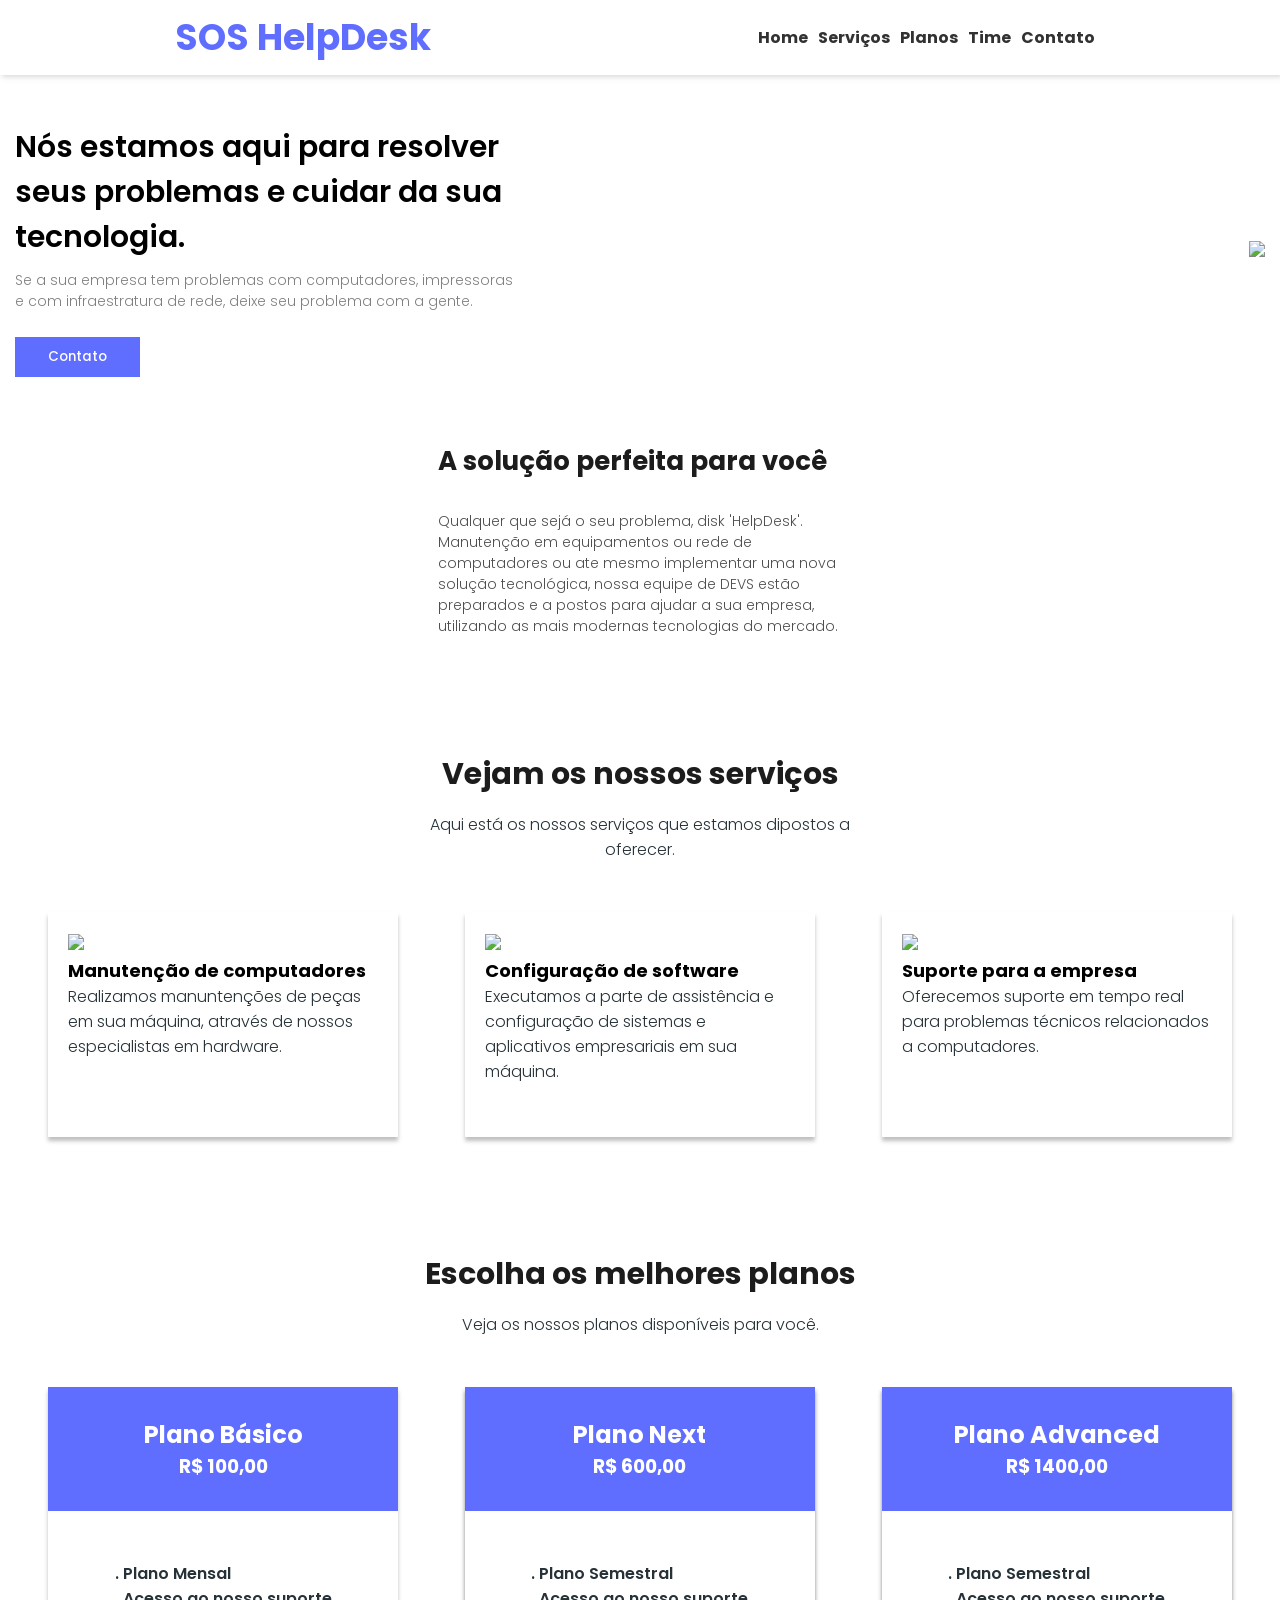
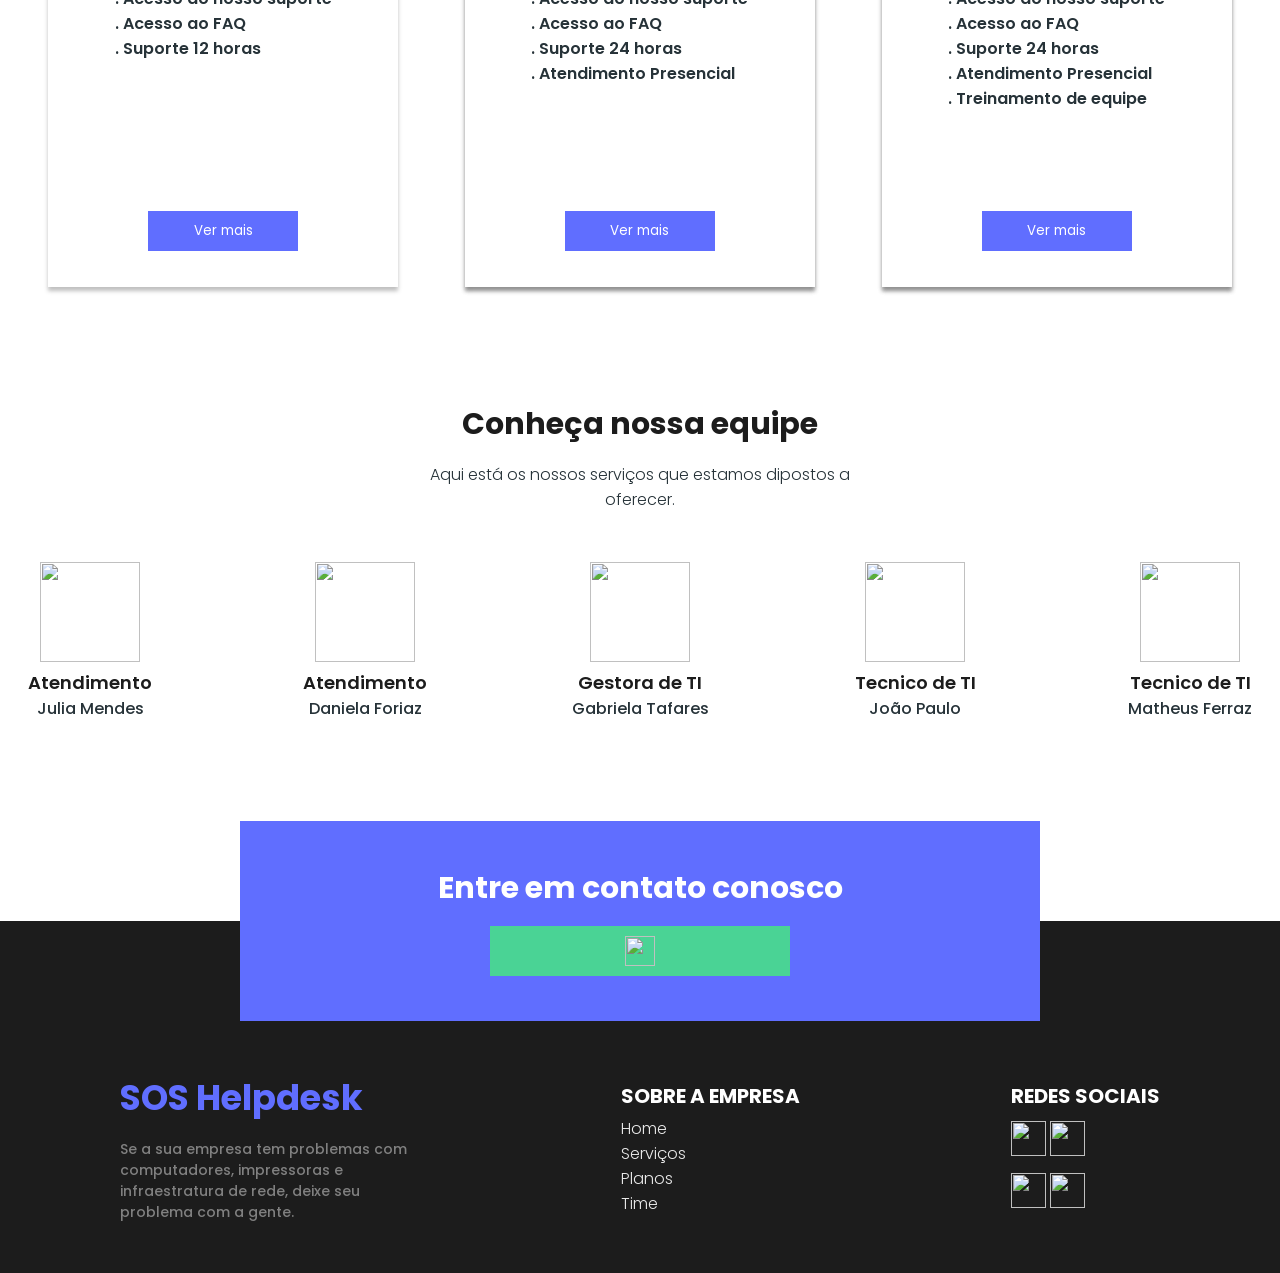
==== sos_helpdesk/index.html @ db4b1d93 "SOS_HELPDESK" ====
<!DOCTYPE html>
<html lang="pt-br">
<head>
    <meta charset="UTF-8">
    <meta http-equiv="X-UA-Compatible" content="IE=edge">
    <meta name="viewport" content="width=device-width, initial-scale=1.0">
    <link rel="stylesheet" href="styles.css">
    <link rel="preconnect" href="https://fonts.googleapis.com">
    <link rel="preconnect" href="https://fonts.gstatic.com" crossorigin>
    <link href="https://fonts.googleapis.com/css2?family=Poppins:wght@100;200;300;400&display=swap" rel="stylesheet">
    <script src="https://kit.fontawesome.com/73325f468f.js" crossorigin="anonymous"></script>
    <title>SOS HelpDesk</title>
</head>
<body>

    <!--Barra de Navegação-->
    <nav>
        <h1>
            <a class="logo" href="#">SOS HelpDesk</a>
        </h1>

        <ul>
            <li><a href="#home">Home</a></li>
            <li><a href="#servicos">Serviços</a></li>
            <li><a href="#planos">Planos</a></li>
            <li><a href="#time">Time</a></li>
            <li><a href="#contato">Contato</a></li>
        </ul>
    </nav>

    <!--Principal-->
    <main class="container2 main" id="home">
        <div class="box-text">
            <h2>Nós estamos aqui para resolver seus problemas e cuidar da sua tecnologia.</h2>
            <p>Se a sua empresa tem problemas com computadores, impressoras e  com  infraestratura de rede, deixe seu problema com a gente.</p>
            <button>Contato</button>
        </div>
        <div class="box-img">
            <img src="../../../pages/projects/projetoUninove-main/Img/Maintenance.gif">
        </div>
    </main>
    
    <!--Sobre-->
    <section class="about container2">
        <div>
            <img class="img-about" src="../../projects/projetoUninove-main/Img/Working-amico.svg" alt="" srcset="">
        </div>
        <div class="about-text">
            <h1>A solução perfeita para você</h1>
            <p>
                Qualquer que sejá o seu problema, disk 'HelpDesk'.
                Manutenção em equipamentos ou rede de computadores
                ou ate mesmo implementar uma nova solução
                tecnológica, nossa equipe de DEVS estão preparados
                e a postos para ajudar a sua empresa, utilizando as mais 
                modernas tecnologias do mercado.
            </p>
        </div>
    </section>


    <!--Planos-->
    <section class="container services" id="servicos">
        <div class="servicesText">
            <h1>Vejam os nossos serviços</h1>
            <p>Aqui está os nossos serviços que estamos dipostos a oferecer.</p>
        </div>
        <div class="card-container">
            <div class="card">
                <img src="../../projects/projetoUninove-main/Img/manutenção.gif">
                <h2>Manutenção de computadores</h2>
                <p>Realizamos manuntenções de peças em sua máquina, através de nossos especialistas em hardware.</p>
            </div>
            <div class="card">
                <img src="../../projects/projetoUninove-main/Img/configuração.gif">
                <h2>Configuração de software</h2>
                <p>Executamos a parte de assistência e configuração de sistemas e aplicativos empresariais em sua máquina.</p>
            </div>
            <div class="card">
                <img src="../../projects/projetoUninove-main/Img/celular.gif">
                <h2>Suporte para a empresa</h2>
                <p>Oferecemos suporte em tempo real para problemas técnicos relacionados a computadores.</p>
            </div>
        </div>
    </section>

    <!--Serviços-->
    <section class="container services" id="planos">
        <div class="servicesText">
            <h1>Escolha os melhores planos</h1>
            <p>Veja os nossos planos disponíveis para você.</p>
        </div>
        
        <div class="card-container">
            <div class="cardService">
                <div class="cardTitle">
                    <h2>Plano Básico</h2>
                    <h3>R$ 100,00</h3>
                </div>

                <div class="cardText">
                    <p>. Plano Mensal</p>
                    <p>. Acesso ao nosso suporte</p>
                    <p>. Acesso ao FAQ</p>
                    <p>. Suporte 12 horas</p>
                </div>

                <button class="btnCard"><a href="pages/checkout.html">Ver mais</a></button>
            </div>

            <div class="cardService">
                <div class="cardService">
                    <div class="cardTitle">
                        <h2>Plano Next</h2>
                        <h3>R$ 600,00</h3>
                    </div>

                    <div class="cardText">
                        <p>. Plano Semestral</p>
                        <p>. Acesso ao nosso suporte</p>
                        <p>. Acesso ao FAQ</p>
                        <p>. Suporte 24 horas</p>
                        <p>. Atendimento Presencial</p>
                    </div>

                    <button class="btnCard"><a href="pages/checkout.html">Ver mais</a></button>
                </div>
            </div>

            <div class="cardService">
                <div class="cardService">
                    <div class="cardTitle">
                        <h2>Plano Advanced</h2>
                        <h3>R$ 1400,00</h3>
                    </div>

                    <div class="cardText">
                        <p>. Plano Semestral</p>
                        <p>. Acesso ao nosso suporte</p>
                        <p>. Acesso ao FAQ</p>
                        <p>. Suporte 24 horas</p>
                        <p>. Atendimento Presencial</p>
                        <p>. Treinamento de equipe</p>
                    </div>

                    <button class="btnCard"><a href="pages/checkout.html">Ver mais</a></button>
                </div>
            </div> 
    </section>

    <section class="container time" id="time">
        <div class="servicesText">
            <h1>Conheça nossa equipe</h1>
            <p>Aqui está os nossos serviços que estamos dipostos a oferecer.</p>
        </div>
        <div class="carrousel">
            <div class="cardCarrousel">
                <img src="../../projects/projetoUninove-main/Img/Jessica.svg" alt="">
                <h3 class="cardCarrouselTitle">Atendimento</h3>
                <p>Julia Mendes</p>
            </div>
            <div class="cardCarrousel">
                <img src="../../projects/projetoUninove-main/Img/Jessica.svg" alt="">
                <h3 class="cardCarrouselTitle">Atendimento</h3>
                <p>Daniela Foriaz</p>
            </div>
            <div class="cardCarrousel">
                <img src="../../projects/projetoUninove-main/Img/Jessica.svg" alt="">
                <h3 class="cardCarrouselTitle">Gestora de TI</h3>
                <p>Gabriela Tafares</p>
            </div>
            <div class="cardCarrousel">
                <img src="../../projects/projetoUninove-main/Img/Jessica.svg" alt="">
                <h3 class="cardCarrouselTitle">Tecnico de TI</h3>
                <p>João Paulo</p>
            </div>
            <div class="cardCarrousel">
                <img src="../../projects/projetoUninove-main/Img/Jessica.svg" alt="">
                <h3 class="cardCarrouselTitle">Tecnico de TI</h3>
                <p>Matheus Ferraz</p>
            </div>  
        </div>
    </section>

    <!--Rodapé-->
    <footer class="footer" id="contato">
        <div class="cardContato container">
            <h1>Entre em contato conosco</h1>
            <button><img src="../../projects/projetoUninove-main/Img/whatsapp.png"></button>
        </div>
        <div class="container2 helper">
            <div class="column">
                <h1>SOS Helpdesk </h1>
                <span>Se a sua empresa tem problemas com computadores, impressoras e  infraestratura de rede, deixe seu problema com a gente.</span>
            </div>
            <div class="column">
                <h2>SOBRE A EMPRESA</h2>
                <ul>
                    <li>Home</li>
                    <li>Serviços</li>
                    <li>Planos</li>
                    <li>Time</li>
                </ul>
            </div>
            <div class="column">
                <h2>REDES SOCIAIS</h2>
                <div class="columnImg">
                    <div>
                        <img src="../../projects/projetoUninove-main/Img/instagram.png" alt="">
                        <img src="../../projects/projetoUninove-main/Img/twitter.png" alt="">
                    </div>
                    <div>
                        <img src="../../projects/projetoUninove-main/Img/facebook.png" alt="">
                        <img src="../../projects/projetoUninove-main/Img/linkedin.png" alt="">
                    </div>
                </div>
            </div>
        </div>
    </footer>
</body>
</html>
---- sos_helpdesk/styles.css ----
/* Resets */

* {
    padding: 0;
    margin: 0;
    box-sizing: border-box;
    font-family: 'Poppins', sans-serif;
}

.container {
    display: flex;
    flex-direction: column;
    max-width: 1250px;
    margin: 0 auto;
}

.container2 {
    display: flex;
    max-width: 1250px;
    margin: 0 auto;
}

/* Font-styles */

h1 {
    font-size: 30px;
    color: #1C1C1C;
    font-weight: 700;
    padding-bottom: 15px;
    padding-top: 15px;
}

p {
    font: 14px;
    color: #263238;
    font-weight: 300;
}

/* Styles Services */

.services {
    margin-top: 100px;
}

.card {
    height: 225px;
    width: 350px;
    padding: 20px;
    
    box-shadow: 0px  4px 4px rgba(0, 0, 0, 0.25);
}

.card-container {
    display: flex;
    justify-content: space-around;
    margin-top: 50px;
}

.card h2 {
    font-size: 18px;
}

.servicesText {
    text-align: center;
    max-width: 475px;
    margin: 0 auto;
}

.services img {
    height: 60px;
}

/* Services */

.cardService {
    display: flex;
    flex-direction: column;
    align-items: center;

    height: 500px;
    width: 350px;
    
    box-shadow: 0px  4px 4px rgba(0, 0, 0, 0.25);
}

.cardService h2, h3{
    color: #fff;
}

.cardText {
    max-width: 300px;
    margin: auto;
    height: 200px;
    margin-top: 50px;
    margin-bottom: 50px;
}

.cardText p {
    font-size: 16px;
    font-weight: 600;
}

.cardTitle {
    padding: 30px;
    width: 350px;
    text-align: center;

    background: #606EFF;
}

.btnCard {
    padding: 10px;
    width: 150px;
    margin-bottom: 25px;
    
    background-color: #606EFF;
    color: #fff;

    border-style: none;
}

/* Estilos Gerais */
.container2 {
    display: flex;
    max-width: 1250px;
    margin: 0 auto;
}

/* Estilos Barra de Navegação */
nav {
    display: flex;
    justify-content: space-between;
    align-items: center;

    box-shadow: 2px 2px 5px #B5B5B582;

    height: 75px;
    padding-left: 175px;
    padding-right: 175px;
}

nav a {
    text-decoration: none;
}

.logo {
    font-size: 36px;
    font-weight: bold;
    color: #606EFF;
}

ul {
    display: flex;
    list-style: none;
}

ul li a{
    font-weight: bold;
    font-size: 16px;
    color: #1C1C1C;
    padding-right: 10px;
}

/* Sessão Principal */
.main {
    margin-top: 50px;
    margin-bottom: 50px;

    align-items: center;
    justify-content: space-between;
}

.box-text {
    max-width: 500px;
}

.main p {
    font-size: 14px;
    color: #808080;

    margin-top: 10px;
    margin-bottom: 25px;
}

.main h2 {
    font-size: 30px;
    font-weight: 600;
}

/* Botões */
.main button {
    border-style: none;

    height: 40px;
    width: 125px;

    background-color: #606EFF;
    color: #fff;

    font-weight: 500;
}

/* Sobre */
.about {
    margin-top: 50px;
    margin-bottom: 50px;

    justify-content: center;
    align-items: center;
}

.img-about {
    height: 350px;
    width: auto;
    margin-right: 15px;
}

.about-text {
    max-width: 420px;
}

.about-text h1 {
    font-size: 26px;
    color: #1C1C1C;
}

.about p {
    font-size: 14px;
    color: #4F4F4F;
    margin-top: 15px;
}

/* Time */
.time {
    margin-top: 100px;
    margin-bottom: 100px;
}

.carrousel {
    display: flex;
    justify-content: space-between;
}

.cardCarrousel {
    margin-top: 50px;
    margin-bottom: 100px;
    text-align: center;

    width: 150px;
}

.cardCarrousel img {
    height: 100px;
    width: 100px;
}

.cardCarrousel p {
    font-size: 16;
    font-weight: 500;
}

.cardCarrouselTitle {
    font-size: 18px;
    font-weight: 600;
    color: #1C1C1C;
}

/* Footer */

.footer {
    background-color: #1C1C1C;
    padding-top: 50px;
    padding-bottom: 50px;
}

.column {
    display: flex;
    flex-direction: column;
    width: auto;
}

.column ul {
    display: flex;
    margin-top: 5px;
    flex-direction: column;
    color: #fff;
}

.column ul li {
    font-size: 16px;
    font-weight: 300;
}

.column h1 {
    font-size: 35px;
    color: #606EFF;
    font-weight: bold;
}

.column span {
    font-size: 14px;
    font-weight: 500;
    color: #808080;
    max-width: 290px;
}

footer h2 {
    color: #fff;
    font-size: 20px;
    font-weight: bold;
    padding-top: 10px;
}

footer h1 {
    padding-top: 0px;
}

.helper {
    justify-content: space-around;
    align-items: flex-start;
}

.columnImg {
    display: flex;
    flex-direction: column;
}

.column img {
    height: 35px;
    width: 35px;
    margin-top: 10px;
}

.cardContato {
    margin-top: -150px;
    margin-bottom: 50px;
    width: 800px;
    height: 200px;
    background-color: #606EFF;
    display: flex;
    align-items: center;
    justify-content: center;
}

.cardContato h1 {
    color: #fff;
}

.cardContato button {
    display: flex;
    align-items: center;
    height: 50px;
    width: 300px;
    margin: 0 auto;
    background-color: #4AD395;
    border-style: none;
}

.cardContato button img {
    height: 30px;
    width: 30px;
    margin: 0 auto;
}

.cardContato button:hover {
    opacity: 90%;
    cursor: pointer;
}

ul li {
    opacity: 90%;
}

button a {
    color: #fff;
    text-decoration: none;
}
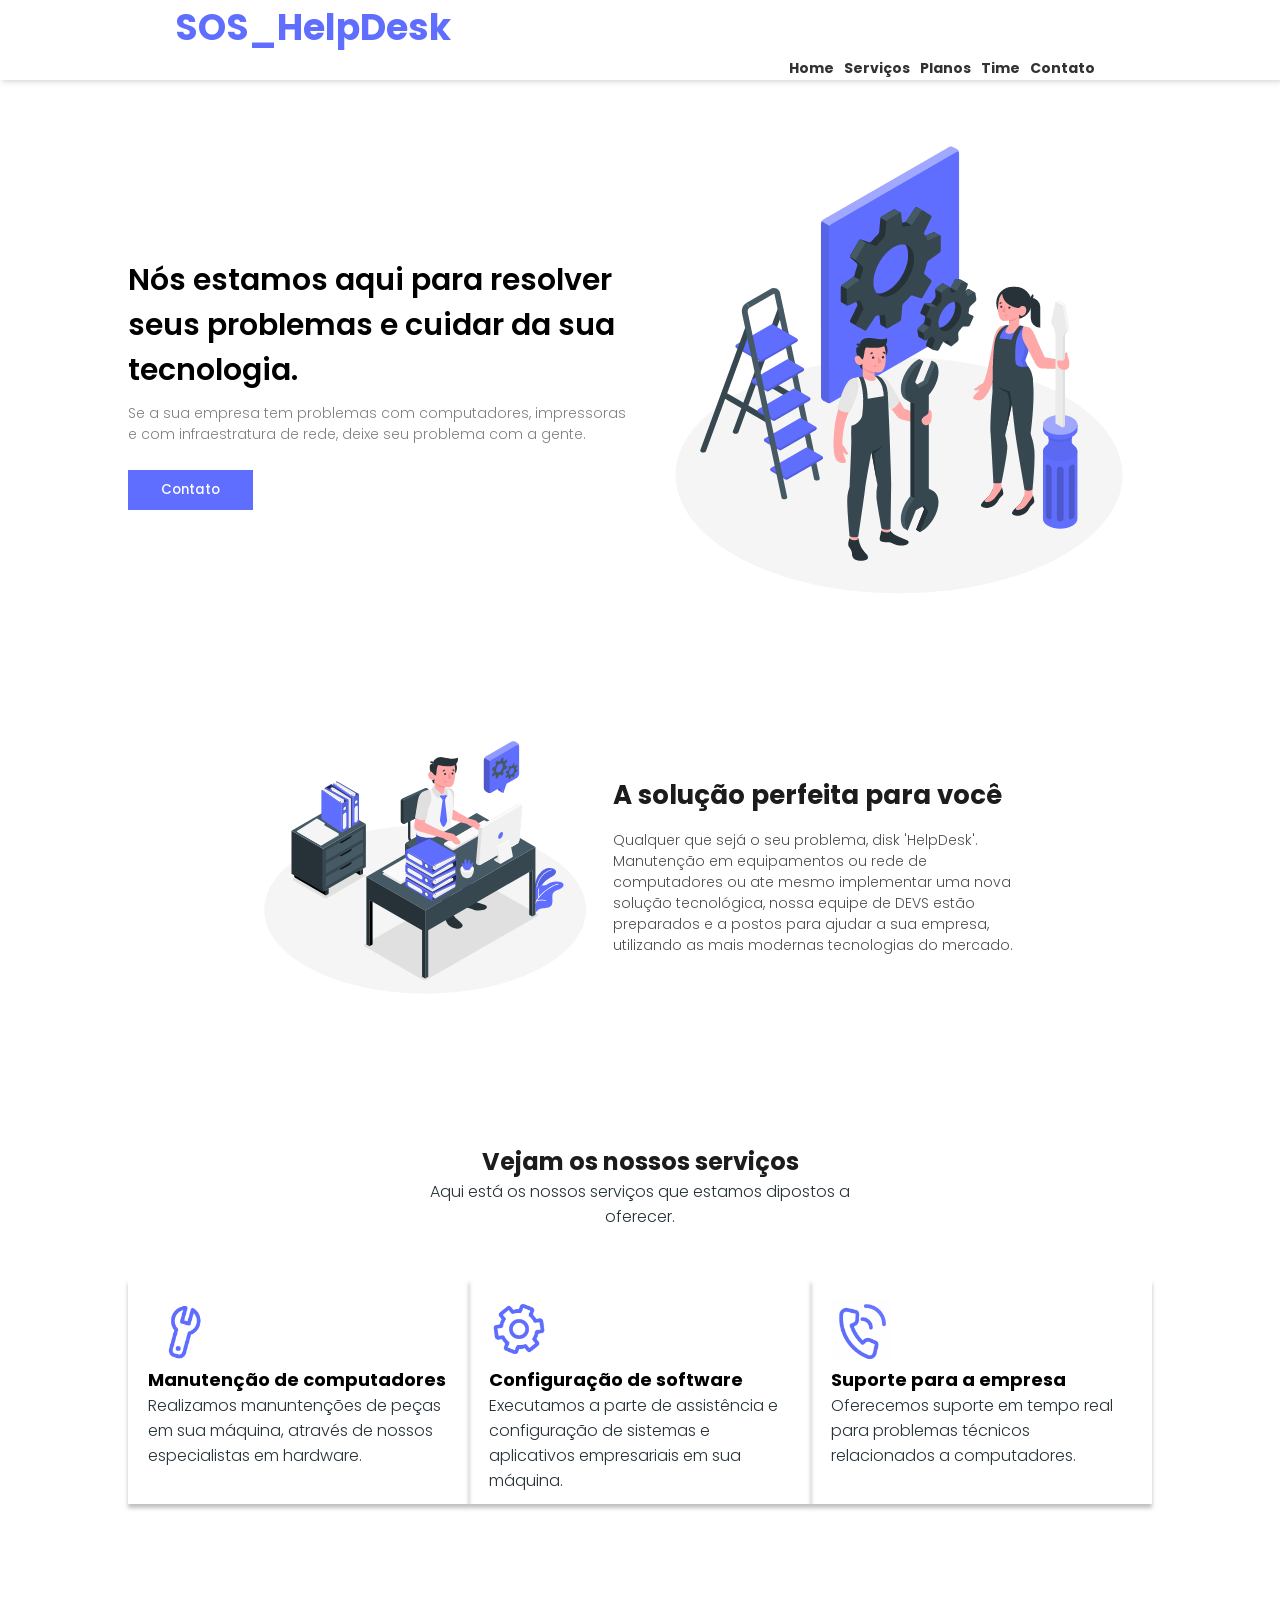
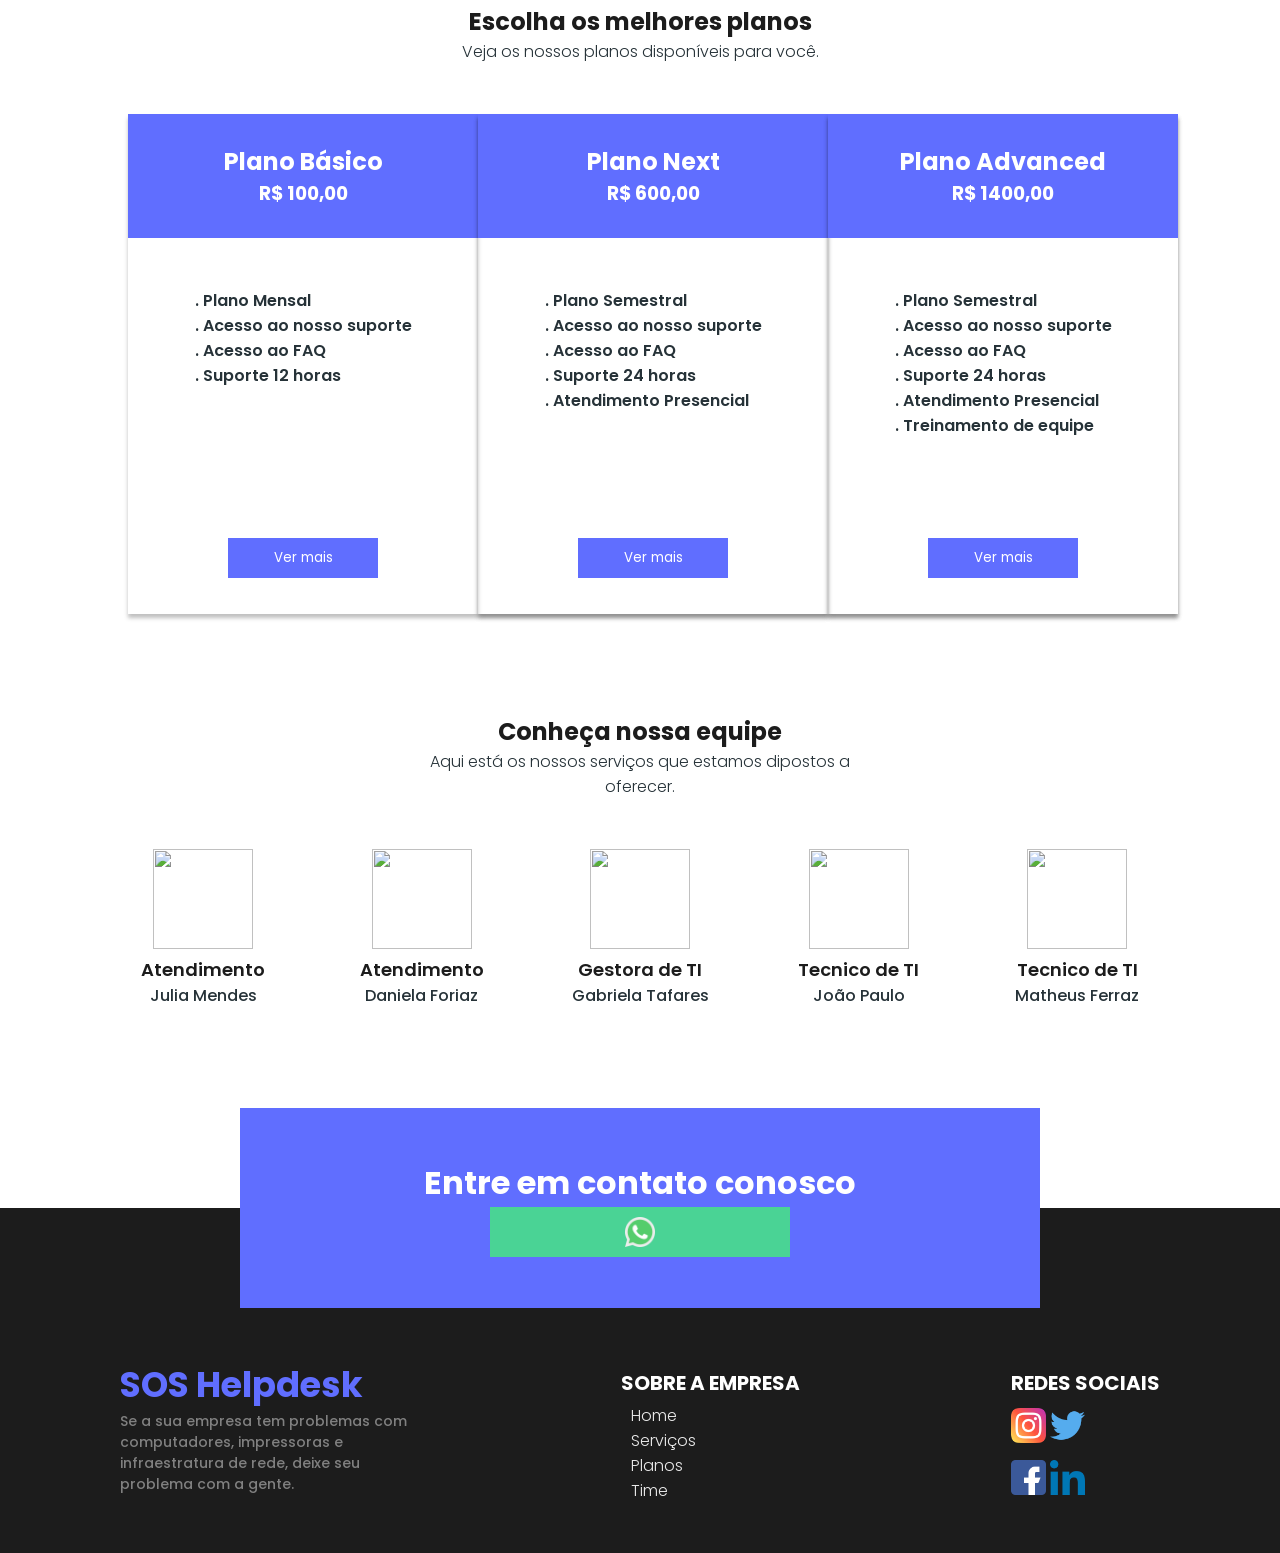
==== commit fe041f07: "ajustes nas images ajustes nas images" ====
--- a/sos_helpdesk/index.html
+++ b/sos_helpdesk/index.html
@@ -9,14 +9,14 @@
     <link rel="preconnect" href="https://fonts.gstatic.com" crossorigin>
     <link href="https://fonts.googleapis.com/css2?family=Poppins:wght@100;200;300;400&display=swap" rel="stylesheet">
     <script src="https://kit.fontawesome.com/73325f468f.js" crossorigin="anonymous"></script>
-    <title>SOS HelpDesk</title>
+    <title>SOS HelpDesk..</title>
 </head>
 <body>
 
     <!--Barra de Navegação-->
     <nav>
         <h1>
-            <a class="logo" href="#">SOS HelpDesk</a>
+            <a class="logo" href="#">SOS_HelpDesk</a>
         </h1>
 
         <ul>
@@ -36,14 +36,14 @@
             <button>Contato</button>
         </div>
         <div class="box-img">
-            <img src="../../../pages/projects/projetoUninove-main/Img/Maintenance.gif">
+            <img src="Img/Maintenance.gif">
         </div>
     </main>
     
     <!--Sobre-->
     <section class="about container2">
         <div>
-            <img class="img-about" src="../../projects/projetoUninove-main/Img/Working-amico.svg" alt="" srcset="">
+            <img class="img-about" src="Img/Working-amico.svg" alt="" srcset="">
         </div>
         <div class="about-text">
             <h1>A solução perfeita para você</h1>
@@ -67,17 +67,17 @@
         </div>
         <div class="card-container">
             <div class="card">
-                <img src="../../projects/projetoUninove-main/Img/manutenção.gif">
+                <img src="Img/manutenção.gif">
                 <h2>Manutenção de computadores</h2>
                 <p>Realizamos manuntenções de peças em sua máquina, através de nossos especialistas em hardware.</p>
             </div>
             <div class="card">
-                <img src="../../projects/projetoUninove-main/Img/configuração.gif">
+                <img src="Img/configuração.gif">
                 <h2>Configuração de software</h2>
                 <p>Executamos a parte de assistência e configuração de sistemas e aplicativos empresariais em sua máquina.</p>
             </div>
             <div class="card">
-                <img src="../../projects/projetoUninove-main/Img/celular.gif">
+                <img src="Img/celular.gif">
                 <h2>Suporte para a empresa</h2>
                 <p>Oferecemos suporte em tempo real para problemas técnicos relacionados a computadores.</p>
             </div>
@@ -155,27 +155,27 @@
         </div>
         <div class="carrousel">
             <div class="cardCarrousel">
-                <img src="../../projects/projetoUninove-main/Img/Jessica.svg" alt="">
+                <img src="Img/Jessica.svg" alt="">
                 <h3 class="cardCarrouselTitle">Atendimento</h3>
                 <p>Julia Mendes</p>
             </div>
             <div class="cardCarrousel">
-                <img src="../../projects/projetoUninove-main/Img/Jessica.svg" alt="">
+                <img src="Img/Jessica.svg" alt="">
                 <h3 class="cardCarrouselTitle">Atendimento</h3>
                 <p>Daniela Foriaz</p>
             </div>
             <div class="cardCarrousel">
-                <img src="../../projects/projetoUninove-main/Img/Jessica.svg" alt="">
+                <img src="Img/Jessica.svg" alt="">
                 <h3 class="cardCarrouselTitle">Gestora de TI</h3>
                 <p>Gabriela Tafares</p>
             </div>
             <div class="cardCarrousel">
-                <img src="../../projects/projetoUninove-main/Img/Jessica.svg" alt="">
+                <img src="Img/Jessica.svg" alt="">
                 <h3 class="cardCarrouselTitle">Tecnico de TI</h3>
                 <p>João Paulo</p>
             </div>
             <div class="cardCarrousel">
-                <img src="../../projects/projetoUninove-main/Img/Jessica.svg" alt="">
+                <img src="Img/Jessica.svg" alt="">
                 <h3 class="cardCarrouselTitle">Tecnico de TI</h3>
                 <p>Matheus Ferraz</p>
             </div>  
@@ -186,7 +186,7 @@
     <footer class="footer" id="contato">
         <div class="cardContato container">
             <h1>Entre em contato conosco</h1>
-            <button><img src="../../projects/projetoUninove-main/Img/whatsapp.png"></button>
+            <button><img src="Img/whatsapp.png"></button>
         </div>
         <div class="container2 helper">
             <div class="column">
@@ -206,12 +206,12 @@
                 <h2>REDES SOCIAIS</h2>
                 <div class="columnImg">
                     <div>
-                        <img src="../../projects/projetoUninove-main/Img/instagram.png" alt="">
-                        <img src="../../projects/projetoUninove-main/Img/twitter.png" alt="">
+                        <img src="Img/instagram.png" alt="">
+                        <img src="Img/twitter.png" alt="">
                     </div>
                     <div>
-                        <img src="../../projects/projetoUninove-main/Img/facebook.png" alt="">
-                        <img src="../../projects/projetoUninove-main/Img/linkedin.png" alt="">
+                        <img src="Img/facebook.png" alt="">
+                        <img src="Img/linkedin.png" alt="">
                     </div>
                 </div>
             </div>
--- a/sos_helpdesk/styles.css
+++ b/sos_helpdesk/styles.css
@@ -8,6 +8,7 @@
 }
 
 .container {
+    width: 80%;
     display: flex;
     flex-direction: column;
     max-width: 1250px;
@@ -23,11 +24,8 @@
 /* Font-styles */
 
 h1 {
-    font-size: 30px;
     color: #1C1C1C;
     font-weight: 700;
-    padding-bottom: 15px;
-    padding-top: 15px;
 }
 
 p {
@@ -128,13 +126,14 @@
 
 /* Estilos Barra de Navegação */
 nav {
-    display: flex;
-    justify-content: space-between;
+    width: 100%;
+    display: flexbox;
+    justify-content: center;
     align-items: center;
 
     box-shadow: 2px 2px 5px #B5B5B582;
 
-    height: 75px;
+    height: 80px;
     padding-left: 175px;
     padding-right: 175px;
 }
@@ -143,26 +142,31 @@
     text-decoration: none;
 }
 
-.logo {
+h1 .logo {
+    margin-top: 0px;
     font-size: 36px;
     font-weight: bold;
     color: #606EFF;
 }
 
 ul {
+    
+    padding-left: 10px;
+    float: right;
     display: flex;
     list-style: none;
 }
 
 ul li a{
     font-weight: bold;
-    font-size: 16px;
+    font-size: 14px;
     color: #1C1C1C;
     padding-right: 10px;
 }
 
 /* Sessão Principal */
 .main {
+    width: 80%;
     margin-top: 50px;
     margin-bottom: 50px;
 
@@ -171,6 +175,7 @@
 }
 
 .box-text {
+
     max-width: 500px;
 }
 
@@ -202,6 +207,7 @@
 
 /* Sobre */
 .about {
+    width: 80%;
     margin-top: 50px;
     margin-bottom: 50px;
 
